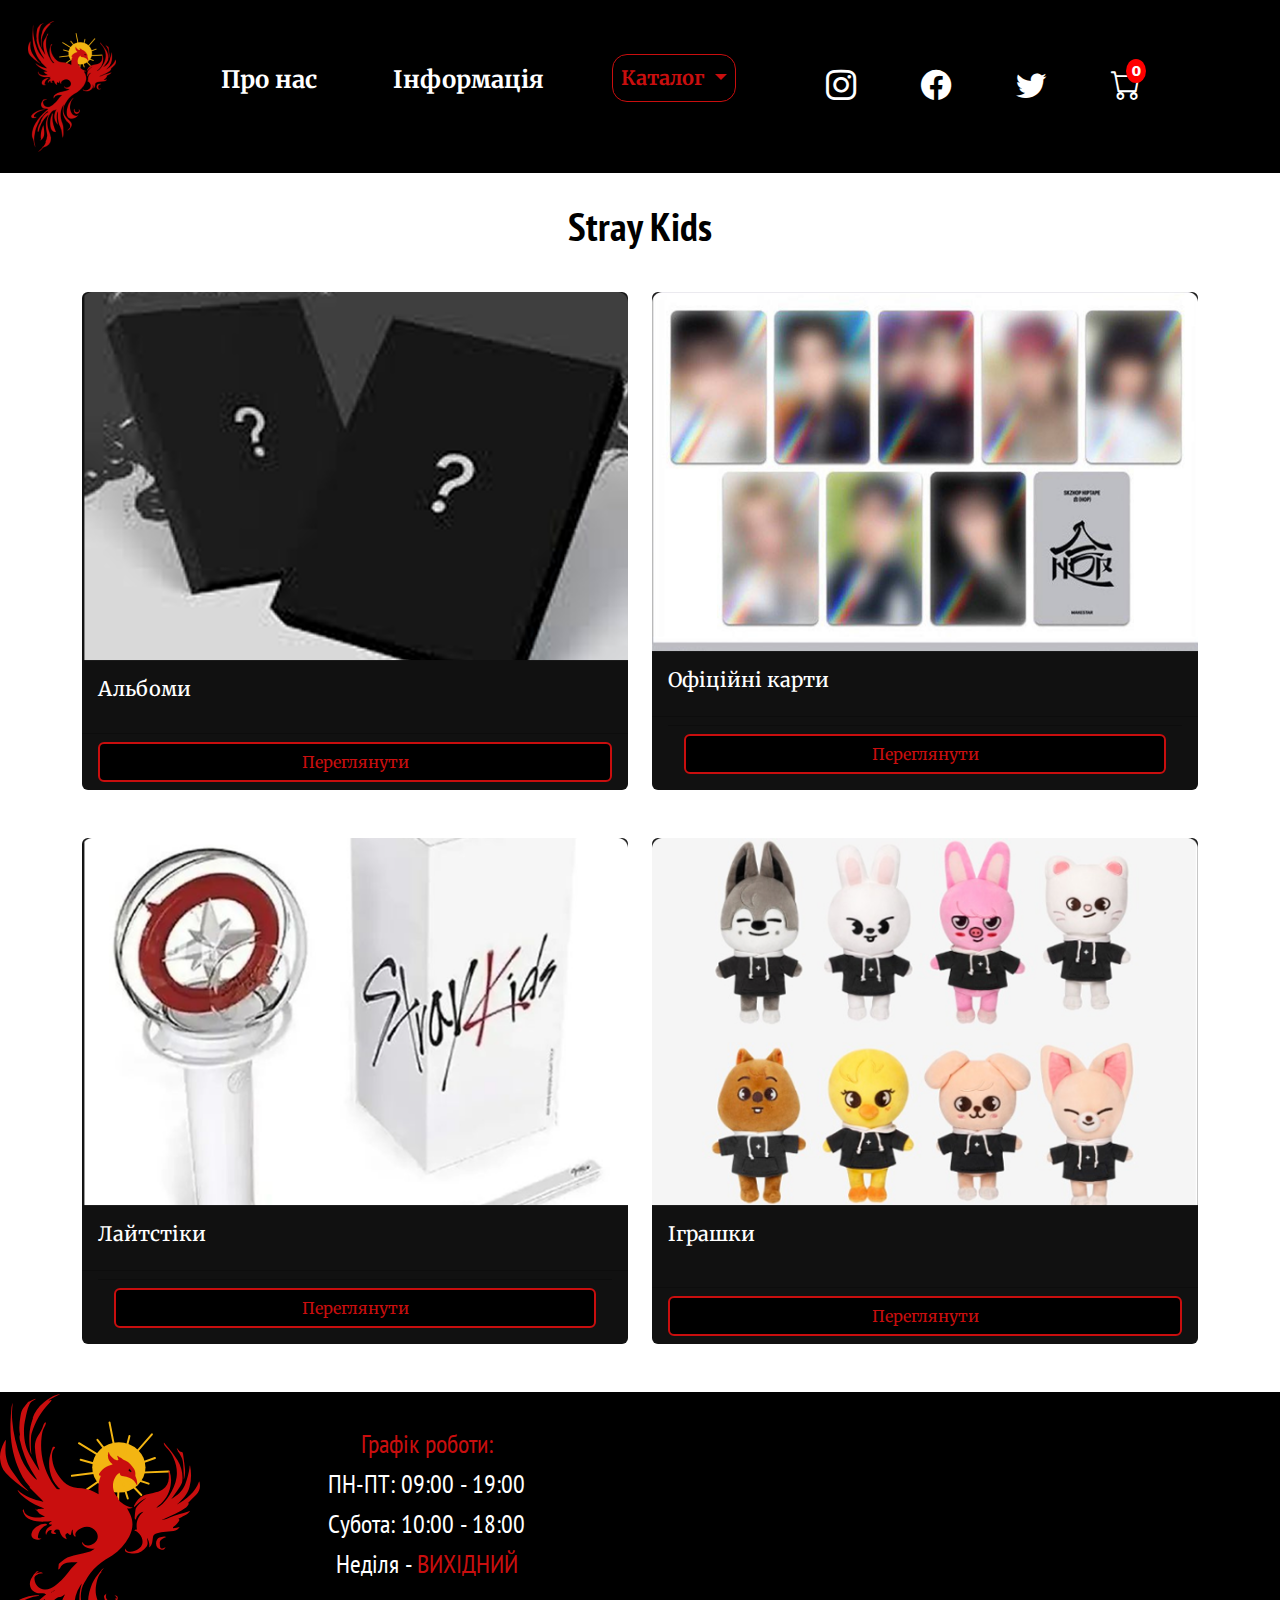
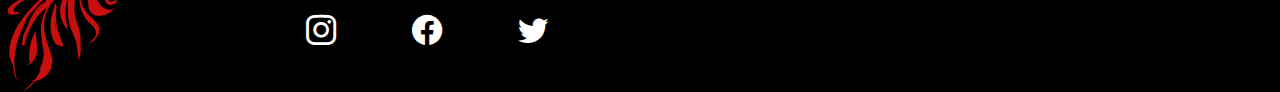
==== choise_group.html @ 31d09625 "gegeg" ====
<!DOCTYPE html>
<html lang="en">

<head>
  <meta charset="UTF-8">
  <meta name="viewport" content="width=device-width, initial-scale=1.0">
  <!-- бутсрап і стилі -->
  <link href="https://cdn.jsdelivr.net/npm/bootstrap-icons/font/bootstrap-icons.css" rel="stylesheet">
  <link rel="stylesheet" href="https://cdn.jsdelivr.net/npm/bootstrap@5.3.3/dist/css/bootstrap.min.css">
  <link rel="stylesheet" href="style.css">

  <!-- Шрифти мають бути -->
  <link rel="preconnect" href="https://fonts.googleapis.com">
  <link rel="preconnect" href="https://fonts.gstatic.com" crossorigin>
  <link
    href="https://fonts.googleapis.com/css2?family=Merriweather:ital,wght@0,300;0,400;0,700;0,900;1,300;1,400;1,700;1,900&family=PT+Sans+Narrow:wght@400;700&display=swap"
    rel="stylesheet">



  <title>Document</title>


</head>

<body>
  <!-- Верхній навбар  -->
  <nav class="navbar navbar-expand-lg bg-body-tertiary ">
    <div class="container-fluid ">
      <a class="navbar-brand" href="golovna.html"> <img src="img/header/логотип 1.png" alt=""></a>
      <button class="navbar-toggler" type="button" data-bs-toggle="collapse" data-bs-target="#navbarNavDropdown"
        aria-controls="navbarNavDropdown" aria-expanded="false" aria-label="Toggle navigation">
        <span class="navbar-toggler-icon"></span>
      </button>
      <div class="collapse navbar-collapse justify-content-center " id="navbarNavDropdown">
        <ul class="navbar-nav navbar-nav ">
          <li class="nav-item">
            <a class="nav-link " aria-current="page" href="about_us.html">Про нас</a>
          </li>
          <li class="nav-item">
            <a class="nav-link" href="info.html">Інформація</a>
          </li>
          <li class="nav-item dropdown">
            <a class="nav-link dropdown-toggle" href="#" id="navbarDropdownMenuLink" role="button"
              data-bs-toggle="dropdown" aria-expanded="false">
              Каталог
            </a>

            <ul class="dropdown-menu" aria-labelledby="navbarDropdownMenuLink">
              <li class="dropdown-submenu">

                <!-- Мужики -->
                <a class="dropdown-item dropdown-toggle" href="men.html" id="mensGroupsDropdown" role="button"
                  aria-expanded="false">
                  Чоловічі гурти
                </a>
                <ul class="dropdown-menu">
                  <li><a class="dropdown-item" href="choise_group.html">Stray Kids</a></li>
                  <li><a class="dropdown-item" href="choise_group.html">EXO</a></li>
                  <li><a class="dropdown-item" href="choise_group.html">ATEEZ</a></li>
                  <li><a class="dropdown-item" href="choise_group.html">Zerobaseone</a></li>
                  <li><a class="dropdown-item" href="choise_group.html">TXT</a></li>
                  <li><a class="dropdown-item" href="choise_group.html">BTS</a></li>
                  <li><a class="dropdown-item" href="choise_group.html">Xdinary Heroes</a></li>
                  <li><a class="dropdown-item" href="choise_group.html">Astro</a></li>
                  <li><a class="dropdown-item" href="choise_group.html">Enhypen</a></li>
                  <li><a class="dropdown-item" href="choise_group.html">Seventeen</a></li>
                  <li><a class="dropdown-item" href="choise_group.html">Список буде доповнюватись </a></li>
                </ul>
              </li>

              <!-- Жінки -->
              <li class="dropdown-submenu">
                <a class="dropdown-item dropdown-toggle" href="" id="womensGroupsDropdown" role="button"
                  aria-expanded="false">
                  Жіночі гурти
                </a>
                <ul class="dropdown-menu">
                  <li><a class="dropdown-item" href="choise_group.html">(G)i-dle</a></li>
                  <li><a class="dropdown-item" href="choise_group.html">TWICE</a></li>
                  <li><a class="dropdown-item" href="choise_group.html">Red Velvet</a></li>
                  <li><a class="dropdown-item" href="choise_group.html">ITZY</a></li>
                  <li><a class="dropdown-item" href="choise_group.html">New Jeanse</a></li>
                  <li><a class="dropdown-item" href="choise_group.html">BLACK PINK</a></li>
                  <li><a class="dropdown-item" href="choise_group.html">MAMAMOO</a></li>
                  <li><a class="dropdown-item" href="choise_group.html">Aespa</a></li>
                  <li><a class="dropdown-item" href="choise_group.html">Le Sserafim</a></li>
                  <li><a class="dropdown-item" href="choise_group.html">Nmixx</a></li>
                  <li><a class="dropdown-item" href="choise_group.html">Список буде доповнюватись</a></li>
                </ul>
              </li>
              <li><a class="dropdown-item" href="#">Все для пакування</a></li>
              <li><a class="dropdown-item" href="#">Фрібі</a></li>
              <li><a class="dropdown-item" href="#">Біндери</a></li>
            </ul>
          </li>
           <!-- Соц мережі -->
           <div class="social-icons nav-item">
            <a href="#" class="nav-item"><i class="bi bi-instagram"></i></a>
            <a href="#" class="nav-item"><i class="bi bi-facebook"></i></a>
            <a href="#" class="nav-item"><i class="bi bi-twitter"></i></a>
            <!-- Іконка кошика з кількістю товарів -->
            <a href="#" class="nav-item cart-icon">
              <i class="bi bi-cart"></i>
              <span id="cart-count" class="badge badge-danger">0</span> <!-- Кількість товарів -->
            </a>
          </div>

        </ul>
      </div>
    </div>
  </nav>



















  <div class="container">
    <div class="zagolovok">
      Stray Kids
    </div>
  </div>





  <!-- 4 карта варіації -->


  <div class="container ">
    <div class="card_product">
      <div class="row ">

        <!-- Перша картка -->
        <div class="col-md-6 col-sm-12">
          <div class="card h-100">
            <img src="img/skz/album.png" class="card-img-top" alt="">
            <div class="card-body">
              <h5 class="card-title"> Альбоми</h5>

            </div>
            <div class="card-footer text-center">
              <a href="choise_product.html" class="btn btn-danger w-100">Переглянути</a>
            </div>

          </div>
        </div>

        <!-- Друга картка -->
        <div class="col-md-6 col-sm-12">
          <div class="card h-100">
            <img src="img/skz/off.cards.png" class="card-img-top" alt="">
            <div class="card-body">
              <h5 class="card-title"> Офіційні карти</h5>

            </div>
            <div class="card-footer text-center">
              <div class="card-footer text-center">
                <a href="посилання-на-сторінку" class="btn btn-danger w-100">Переглянути</a>
              </div>

            </div>
          </div>
        </div>
      </div>
      <div class="row py-5">
        <!-- Третя картка -->
        <div class="col-md-6 col-sm-12">
          <div class="card h-100">
            <img src="img/skz/ligt.png" class="card-img-top" alt="">
            <div class="card-body">
              <h5 class="card-title"> Лайтстіки</h5>

            </div>
            <div class="card-footer text-center">
              <div class="card-footer text-center">
                <a href="посилання-на-сторінку" class="btn btn-danger w-100">Переглянути</a>
              </div>

            </div>
          </div>
        </div>

        <!-- Четверта картка -->
        <div class="col-md-6 col-sm-12">
          <div class="card h-100">
            <img src="img/skz/skzoo.png" class="card-img-top" alt="">
            <div class="card-body">
              <h5 class="card-title"> Іграшки</h5>

            </div>
            <div class="card-footer text-center">
              <a href="посилання-на-сторінку" class="btn btn-danger w-100">Переглянути</a>
            </div>
          </div>
        </div>
      </div>
    </div>
  </div>













































<!-- кнопка прокрутки -->
<button id="scrollTopBtn" class="btn btn-danger rounded-circle shadow-lg">
  <i class="bi bi-arrow-up"></i>
</button>













<!-- Футер -->



<footer class="bg-black text-white m-0 p-0">
  <div class="container-fluid m-0 p-0">
    <div class="row align-items-center g-0 m-0 p-0"> <!-- g-0 прибирає відступи між колонками -->
      <!-- Логотип -->
      <div class="col-md-2 text-center text-md-start">
        <img src="img/footer/логотип.svg" alt="Logo" class="img-fluid" style="max-width: 200px;">
      </div>

      <!-- Графік роботи -->
      <div class="col-md-4 text-center footertext">
        <div class="work">Графік роботи:</div>
        <div>ПН-ПТ: 09:00 - 19:00</div>
        <div>Субота: 10:00 - 18:00</div>
        <div>Неділя - <span class="work">ВИХІДНИЙ</span></div>

        <div class="social-icons mt-3 d-flex justify-content-center gap-3">
          <a href="#" class="nav-item"><i class="bi bi-instagram"></i></a>
          <a href="#" class="nav-item"><i class="bi bi-facebook"></i></a>
          <a href="#" class="nav-item"><i class="bi bi-twitter"></i></a>
        </div>
      </div>

      <!-- Карта -->
      <div class="col-md-6 p-0 m-0">
        <iframe src="https://www.google.com/maps/embed?pb=YOUR_MAP_LINK" class="w-100 d-block"
          style="height: 300px; border: none; display: block; margin: 0; padding: 0;" allowfullscreen="" loading="lazy">
        </iframe>
      </div>
    </div>
  </div>
</footer>















<!-- Модальне вікно кошика -->

<div class="modal fade" id="cartModal" tabindex="-1" aria-labelledby="cartModalLabel" aria-hidden="true">
  <div class="modal-dialog modal-dialog-centered">
    <div class="modal-content">
      <div class="modal-header">
        <h5 class="modal-title" id="cartModalLabel">Кошик</h5>
        <button type="button" class="btn-close" data-bs-dismiss="modal" aria-label="Close"></button>
      </div>
      <div class="modal-body">
        <div id="cartItemsContainer">
          <p class="text-center" id="emptyCartMessage">Кошик порожній</p>
        </div>
      </div>
      <div class="modal-footer d-flex justify-content-between">
        <h5 class="fw-bold">Загальна сума: <span id="totalPrice">0</span>₴</h5>
        <button type="button" class="btn btn-success">Оформити замовлення</button>
      </div>
    </div>
  </div>
</div>




<!-- Скрипти -->

<script src="https://cdn.jsdelivr.net/npm/bootstrap@5.3.3/dist/js/bootstrap.bundle.min.js"></script>
<script src="https://code.jquery.com/jquery-3.6.0.min.js"></script>
<script src="script.js"></script>
<script src="card.js"></script>



</body>

</html>
---- style.css ----
@import './css/header.css';
@import './css/golovna.css';
@import './css/footer.css';
@import './css/about_us.css';
@import './css/info.css';



.textprod{
    font-family: 'PT Sans Narrow';
}



/* кнопка прокрутки */


 #scrollTopBtn {
    position: fixed;
    bottom: 20px;
    right: 20px;
    width: 50px;
    height: 50px;
    font-size: 24px;
    display: none; /* Ховаємо кнопку на початку */
    align-items: center;
    justify-content: center;
    z-index: 1000;
    transition: opacity 0.3s, visibility 0.3s;
}

/* Адаптація для маленьких екранів */
@media (max-width: 768px) {
    #scrollTopBtn {
        width: 45px;
        height: 45px;
        font-size: 20px;
        bottom: 15px;
        right: 15px;
    }
}




/* стилі для кошика */



.cart-icon {
    position: relative;
    display: inline-block;
    cursor: pointer;
  }
  
  #cart-count {
    position: absolute;
    top: -5px;
    right: -5px;
    background-color: red;
    color: white;
    font-size: 14px;
    padding: 5px;
    border-radius: 50%;
  }


  .cart-icon {
    position: relative;
    display: inline-block;
    cursor: pointer;
  }
  
  #cart-count {
    position: absolute;
    top: -5px;
    right: -5px;
    background-color: red;
    color: white;
    font-size: 14px;
    padding: 5px;
    border-radius: 50%;
  }
  


  /* модальне кошика */
  .modal-open {
    overflow: hidden; /* Блокуємо прокручування сторінки */
  }
  
  .modal-backdrop {
    z-index: 1040; /* Залишаємо backdrop поверх всіх елементів */
  }
  

  /* стилі модалки */
  <style>
  /* Задаємо шрифт для всього модального вікна */
  #cartModal {
    font-family: 'PT Sans Narrow', sans-serif;
  }

  /* Колір заголовку модалки */
  .modal-title {
    color: #C90E0E;
  }

  /* Колір для тексту і кнопок у модальному вікні */
  .modal-body,
  .modal-footer {
    color: #333;
  }

  /* Кнопка закриття з новим кольором */
  .btn-close {
    background-color: #C90E0E;
  }

  /* Кнопка "Оформити замовлення" */
  .btn-success {
    background-color: #C90E0E;
    border-color: #C90E0E;
  }

  .btn-success:hover {
    background-color: #A60707;
    border-color: #A60707;
  }
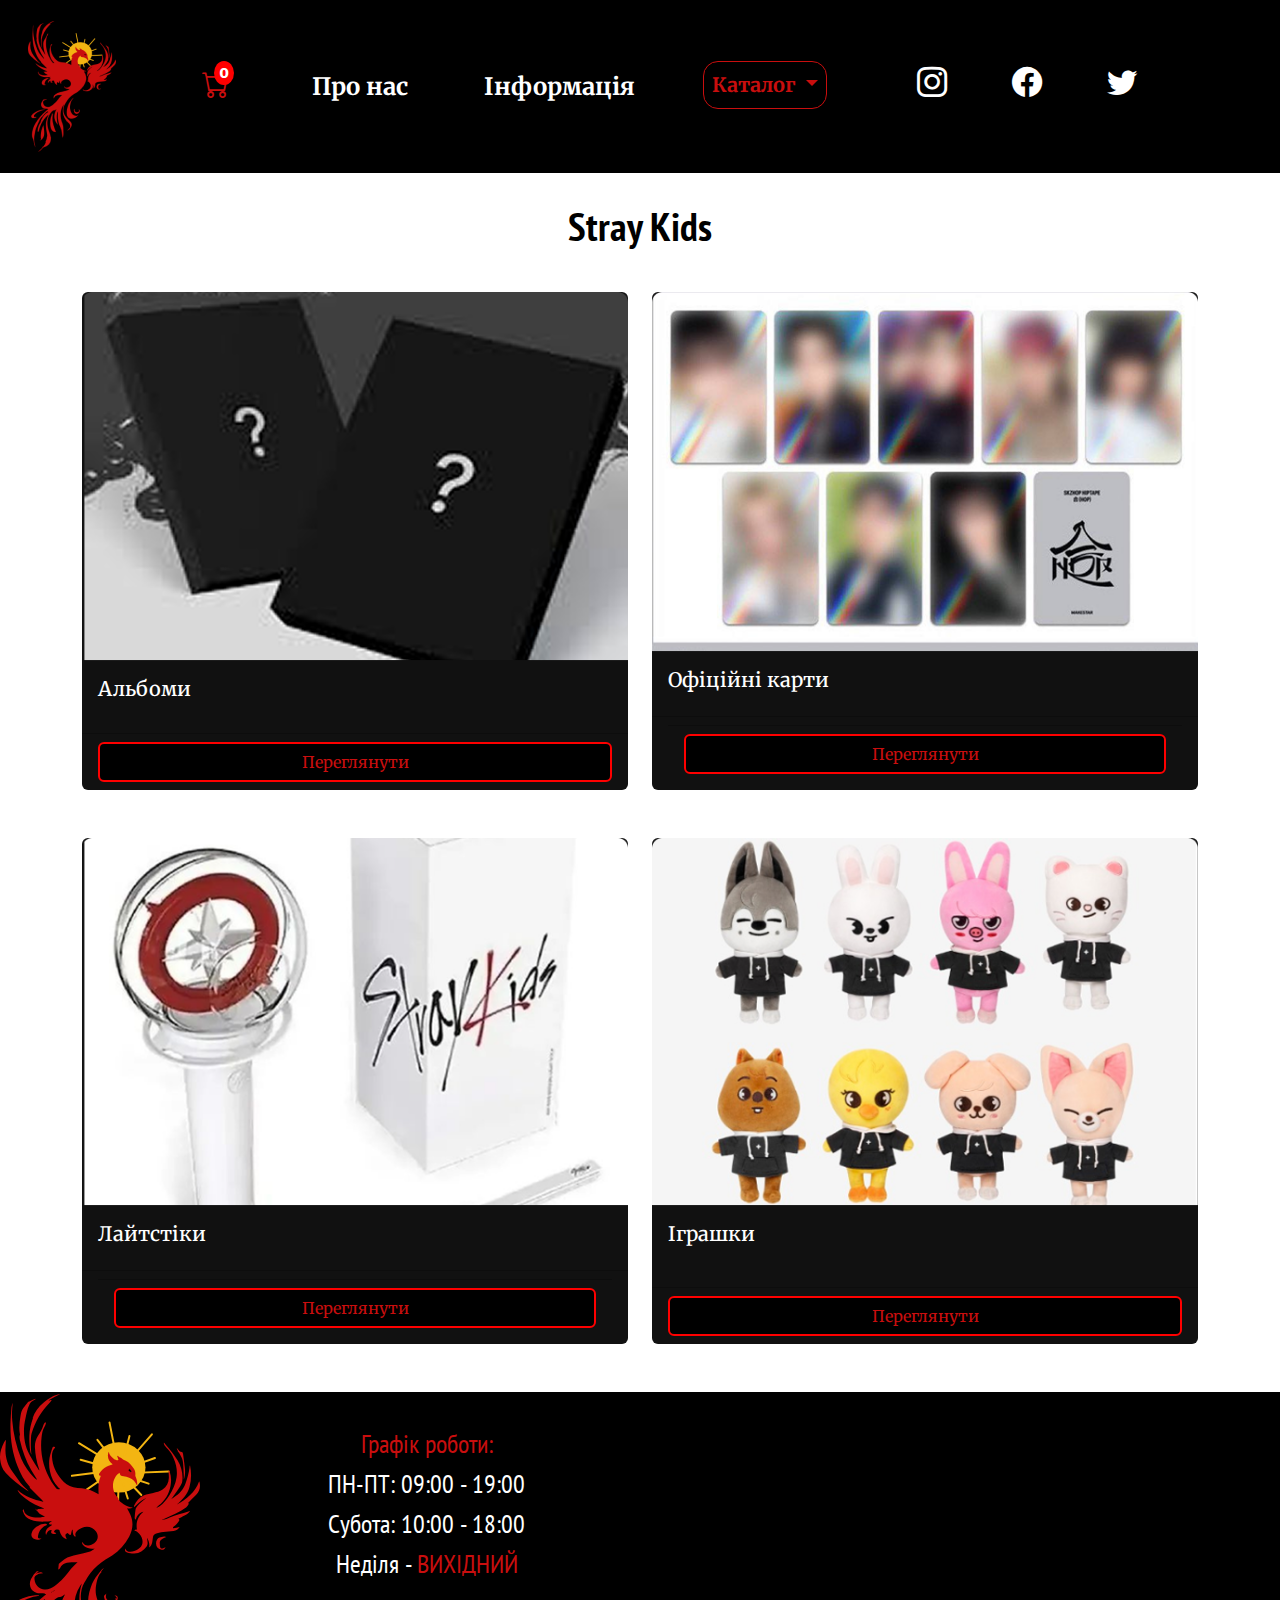
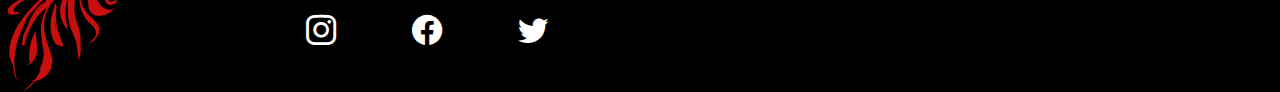
==== commit d43d67ec: "Add files via upload" ====
--- a/choise_group.html
+++ b/choise_group.html
@@ -28,10 +28,26 @@
   <nav class="navbar navbar-expand-lg bg-body-tertiary ">
     <div class="container-fluid ">
       <a class="navbar-brand" href="golovna.html"> <img src="img/header/логотип 1.png" alt=""></a>
+
+
+
+      <!-- кошик тут буде -->
+
+      <a href="#" class="nav-item cart-icon">
+        <i class="bi bi-cart"></i>
+        <span id="cart-count" class="badge badge-danger">0</span> 
+      </a>
+
+
+      <!-- кнопка бургера -->
       <button class="navbar-toggler" type="button" data-bs-toggle="collapse" data-bs-target="#navbarNavDropdown"
         aria-controls="navbarNavDropdown" aria-expanded="false" aria-label="Toggle navigation">
         <span class="navbar-toggler-icon"></span>
       </button>
+
+
+
+
       <div class="collapse navbar-collapse justify-content-center " id="navbarNavDropdown">
         <ul class="navbar-nav navbar-nav ">
           <li class="nav-item">
@@ -71,7 +87,7 @@
 
               <!-- Жінки -->
               <li class="dropdown-submenu">
-                <a class="dropdown-item dropdown-toggle" href="" id="womensGroupsDropdown" role="button"
+                <a class="dropdown-item dropdown-toggle" href="#" id="womensGroupsDropdown" role="button"
                   aria-expanded="false">
                   Жіночі гурти
                 </a>
@@ -94,26 +110,18 @@
               <li><a class="dropdown-item" href="#">Біндери</a></li>
             </ul>
           </li>
-           <!-- Соц мережі -->
-           <div class="social-icons nav-item">
+          <!-- Соц мережі -->
+          <div class="social-icons nav-item">
             <a href="#" class="nav-item"><i class="bi bi-instagram"></i></a>
             <a href="#" class="nav-item"><i class="bi bi-facebook"></i></a>
             <a href="#" class="nav-item"><i class="bi bi-twitter"></i></a>
-            <!-- Іконка кошика з кількістю товарів -->
-            <a href="#" class="nav-item cart-icon">
-              <i class="bi bi-cart"></i>
-              <span id="cart-count" class="badge badge-danger">0</span> <!-- Кількість товарів -->
-            </a>
-          </div>
+           
+           
 
         </ul>
       </div>
     </div>
   </nav>
-
-
-
-
 
 
 
@@ -321,30 +329,161 @@
 
 
 
-
-
-
-<!-- Модальне вікно кошика -->
-
-<div class="modal fade" id="cartModal" tabindex="-1" aria-labelledby="cartModalLabel" aria-hidden="true">
-  <div class="modal-dialog modal-dialog-centered">
-    <div class="modal-content">
-      <div class="modal-header">
-        <h5 class="modal-title" id="cartModalLabel">Кошик</h5>
-        <button type="button" class="btn-close" data-bs-dismiss="modal" aria-label="Close"></button>
-      </div>
-      <div class="modal-body">
-        <div id="cartItemsContainer">
-          <p class="text-center" id="emptyCartMessage">Кошик порожній</p>
-        </div>
-      </div>
-      <div class="modal-footer d-flex justify-content-between">
-        <h5 class="fw-bold">Загальна сума: <span id="totalPrice">0</span>₴</h5>
-        <button type="button" class="btn btn-success">Оформити замовлення</button>
-      </div>
-    </div>
-  </div>
-</div>
+    <!-- Модальне вікно кошика -->
+    <div class="modal fade" id="cartModal" tabindex="-1" aria-labelledby="cartModalLabel" aria-hidden="true">
+      <div class="modal-dialog modal-dialog-centered">
+          <div class="modal-content">
+              <div class="modal-header">
+                  <h5 class="modal-title" id="cartModalLabel">Кошик</h5>
+                  <button type="button" class="btn-close" data-bs-dismiss="modal" aria-label="Close"></button>
+              </div>
+              <div class="modal-body">
+                  <div id="cartItemsContainer">
+                      <p class="text-center" id="emptyCartMessage">Кошик порожній</p>
+                  </div>
+              </div>
+              <div class="modal-footer d-flex justify-content-between">
+                  <h5 class="fw-bold">Загальна сума: <span id="totalPrice">0</span>₴</h5>
+                  <button type="button" class="btn btn-custom" id="submitOrderButton" data-bs-toggle="modal" data-bs-target="#orderModal">Оформити замовлення</button>
+              </div>
+          </div>
+      </div>
+  </div>
+
+  <!-- Модальне вікно оформлення замовлення -->
+  <div class="modal fade" id="orderModal" tabindex="-1" aria-labelledby="orderModalLabel" aria-hidden="true">
+      <div class="modal-dialog modal-dialog-centered">
+          <div class="modal-content">
+              <div class="modal-header">
+                  <h5 class="modal-title" id="orderModalLabel">Оформлення замовлення</h5>
+                  <button type="button" class="btn-close" data-bs-dismiss="modal" aria-label="Close"></button>
+              </div>
+              <div class="modal-body">
+                  <form id="orderForm">
+                      <!-- Введення ПІБ -->
+                      <div class="mb-3">
+                          <label for="fullName" class="form-label">Прізвище, ім'я, по батькові</label>
+                          <input type="text" class="form-control" id="fullName" required>
+                      </div>
+
+                      <!-- Введення телефону -->
+                      <div class="mb-3">
+                          <label for="phone" class="form-label">Телефон</label>
+                          <input type="tel" class="form-control" id="phone" required>
+                      </div>
+
+                      <!-- Вибір доставки -->
+                      <div class="mb-3">
+                          <label for="deliveryChoice" class="form-label">Вибір доставки</label>
+                          <select class="form-select" id="deliveryChoice" required>
+                              <option value="pickup">Самовивіз</option>
+                              <option value="novaPoshta">Нова пошта</option>
+                              <option value="ukrPost">Укрпошта</option>
+                          </select>
+                      </div>
+
+                      <!-- Інформація про доставку для Нова пошта -->
+                      <div id="novaPoshtaFields" style="display: none;">
+                          <div class="mb-3">
+                              <label for="region" class="form-label">Область</label>
+                              <input type="text" class="form-control" id="region" list="regionList" placeholder="Введіть область">
+                              <datalist id="regionList">
+                                <option value="Kyiv">Київ</option>
+                                <option value="Lviv">Львів</option>
+                                <option value="Odessa">Одеська</option>
+                                <option value="Kharkiv">Харків</option>
+                                <option value="Dnipro">Дніпро</option>
+                                <option value="Kherson">Херсон</option>
+                                <option value="Vinnytsia">Вінниця</option>
+                                <option value="Mykolaiv">Миколаїв</option>
+                                <option value="Ternopil">Тернопіль</option>>
+                                <option value="Zhitomir">Житомир</option>
+                                <option value="Cherkasy">Черкаси</option>
+                                <option value="Chernihiv">Чернігів</option>
+                                <option value="Sumy">Суми</option>
+                                <option value="Poltava">Полтава</option>
+                                <option value="Kropyvnytskyi">Кропивницький</option>
+                                <option value="Rivne">Рівне</option>
+                                <option value="Ivano-Frankivsk">Івано-Франківськ</option>
+                                <option value="Chernivtsi">Чернівці</option>
+                                <option value="Zakarpattia">Закарпаття</option>
+                                <option value="Luhansk">Луганська</option>
+                                <option value="Donetsk">Донецька</option>
+                                <option value="Kirovohrad">Кіровоград</option>
+                                <option value="Khmelnytskyi">Хмельницький</option>
+                              </datalist>
+                          </div>
+                          <div class="mb-3">
+                              <label for="city" class="form-label">Місто</label>
+                              <input type="text" class="form-control" id="city" placeholder="Введіть місто">
+                          </div>
+                          <div class="mb-3">
+                              <label for="department" class="form-label">Відділення</label>
+                              <input type="text" class="form-control" id="department" placeholder="Введіть відділення">
+                          </div>
+                      </div>
+
+                      <!-- Інформація для Укрпошта -->
+                      <div id="ukrPostFields" style="display: none;">
+                          <div class="mb-3">
+                              <label for="postcode" class="form-label">Індекс</label>
+                              <input type="text" class="form-control" id="postcode" placeholder="Введіть індекс">
+                          </div>
+                      </div>
+
+                      <!-- Метод оплати -->
+                      <div class="mb-3">
+                          <label class="form-label">Метод оплати</label>
+                          <div class="form-check">
+                              <input class="form-check-input" type="radio" name="paymentChoice" id="payNow" value="payNow" required>
+                              <label class="form-check-label" for="payNow">Оплата зараз</label>
+                          </div>
+                          <div class="form-check">
+                              <input class="form-check-input" type="radio" name="paymentChoice" id="payUponReceiving" value="payUponReceiving" required>
+                              <label class="form-check-label" for="payUponReceiving">Оплата при отриманні</label>
+                          </div>
+                      </div>
+
+                      <!-- Кнопка для оформлення замовлення -->
+                      <button type="button" class="btn btn-custom w-100" id="confirmOrderButton">Підтвердити замовлення</button>
+                  </form>
+              </div>
+          </div>
+      </div>
+  </div>
+
+  <!-- Модальне вікно оплати для "Оплата зараз" -->
+  <div class="modal fade" id="paymentModal" tabindex="-1" aria-labelledby="paymentModalLabel" aria-hidden="true">
+      <div class="modal-dialog modal-dialog-centered">
+          <div class="modal-content payment-modal-content">
+              <div class="modal-header">
+                  <h2>Оплата успішна!</h2>
+                  <button type="button" class="btn-close" data-bs-dismiss="modal" aria-label="Close"></button>
+              </div>
+              <div class="modal-body">
+                  <p>Ваше замовлення було успішно оплачено. Дякуємо за покупку!</p>
+                  <button type="button" class="btn btn-custom" id="goToHomePageButton">Перейти на головну</button>
+              </div>
+          </div>
+      </div>
+  </div>
+
+  <!-- Модальне вікно оплати при отриманні -->
+  <div class="modal fade" id="paymentUponReceivingModal" tabindex="-1" aria-labelledby="paymentUponReceivingModalLabel" aria-hidden="true">
+      <div class="modal-dialog modal-dialog-centered">
+          <div class="modal-content payment-confirmation">
+              <div class="modal-header">
+                  <h2>Оплата при отриманні</h2>
+                  <button type="button" class="btn-close" data-bs-dismiss="modal" aria-label="Close"></button>
+              </div>
+              <div class="modal-body">
+                  <p>Ваше замовлення буде доставлене. Ви зможете оплатити його при отриманні.</p>
+                  <button type="button" class="btn btn-custom" id="goToHomePageUponReceivingButton">Перейти на головну</button>
+              </div>
+          </div>
+      </div>
+  </div>
+
 
 
 
--- a/style.css
+++ b/style.css
@@ -3,6 +3,8 @@
 @import './css/footer.css';
 @import './css/about_us.css';
 @import './css/info.css';
+@import './css/media.css';
+@import './css/cart.css';
 
 
 
@@ -41,90 +43,3 @@
 }
 
 
-
-
-/* стилі для кошика */
-
-
-
-.cart-icon {
-    position: relative;
-    display: inline-block;
-    cursor: pointer;
-  }
-  
-  #cart-count {
-    position: absolute;
-    top: -5px;
-    right: -5px;
-    background-color: red;
-    color: white;
-    font-size: 14px;
-    padding: 5px;
-    border-radius: 50%;
-  }
-
-
-  .cart-icon {
-    position: relative;
-    display: inline-block;
-    cursor: pointer;
-  }
-  
-  #cart-count {
-    position: absolute;
-    top: -5px;
-    right: -5px;
-    background-color: red;
-    color: white;
-    font-size: 14px;
-    padding: 5px;
-    border-radius: 50%;
-  }
-  
-
-
-  /* модальне кошика */
-  .modal-open {
-    overflow: hidden; /* Блокуємо прокручування сторінки */
-  }
-  
-  .modal-backdrop {
-    z-index: 1040; /* Залишаємо backdrop поверх всіх елементів */
-  }
-  
-
-  /* стилі модалки */
-  <style>
-  /* Задаємо шрифт для всього модального вікна */
-  #cartModal {
-    font-family: 'PT Sans Narrow', sans-serif;
-  }
-
-  /* Колір заголовку модалки */
-  .modal-title {
-    color: #C90E0E;
-  }
-
-  /* Колір для тексту і кнопок у модальному вікні */
-  .modal-body,
-  .modal-footer {
-    color: #333;
-  }
-
-  /* Кнопка закриття з новим кольором */
-  .btn-close {
-    background-color: #C90E0E;
-  }
-
-  /* Кнопка "Оформити замовлення" */
-  .btn-success {
-    background-color: #C90E0E;
-    border-color: #C90E0E;
-  }
-
-  .btn-success:hover {
-    background-color: #A60707;
-    border-color: #A60707;
-  }
-
